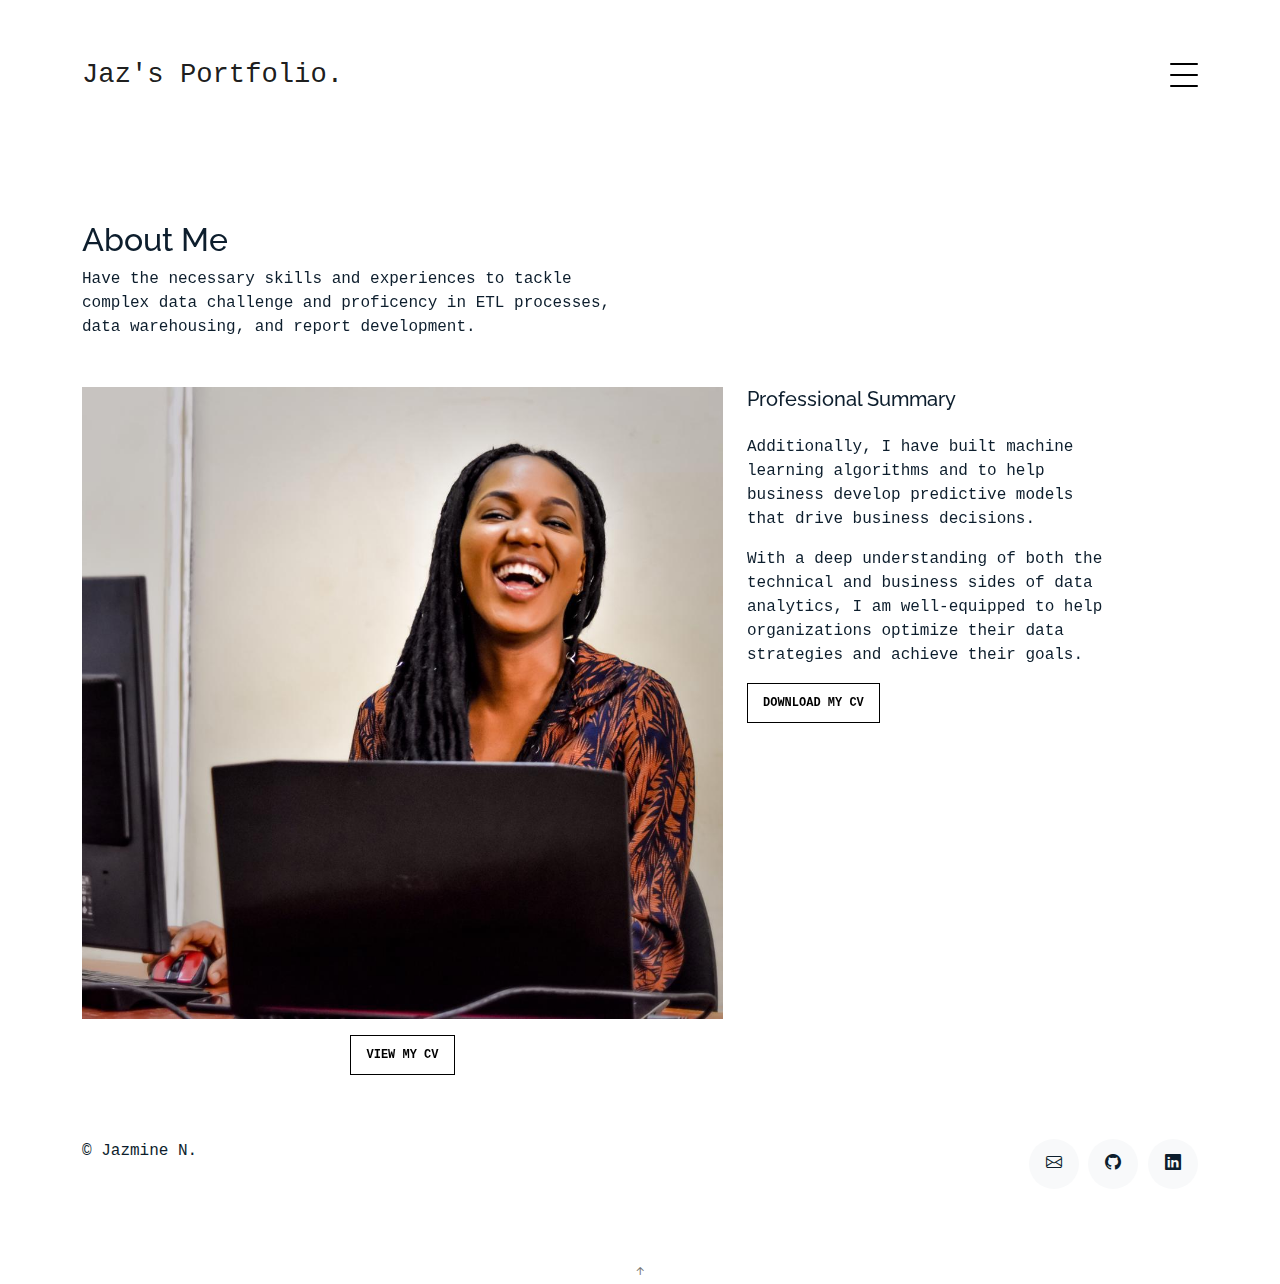
==== about.html @ a443e40b "New website" ====
<!DOCTYPE html>
<html lang="en">

<head>
  <meta charset="utf-8">
  <meta content="width=device-width, initial-scale=1.0" name="viewport">

  <title>Jaz's Portfolio - About</title>
  <meta content="" name="description">
  <meta content="" name="keywords">

  <!-- Favicons -->
  <link href="assets/img/favicon.png" rel="icon">
  <link href="assets/img/apple-touch-icon.png" rel="apple-touch-icon">

  <!-- Google Fonts -->
  <link href="https://fonts.googleapis.com/css?family=https://fonts.googleapis.com/css?family=Inconsolata:400,500,600,700|Raleway:400,400i,500,500i,600,600i,700,700i" rel="stylesheet">

  <!-- Vendor CSS Files -->
  <link href="assets/vendor/aos/aos.css" rel="stylesheet">
  <link href="assets/vendor/bootstrap/css/bootstrap.min.css" rel="stylesheet">
  <link href="assets/vendor/bootstrap-icons/bootstrap-icons.css" rel="stylesheet">
  <link href="assets/vendor/swiper/swiper-bundle.min.css" rel="stylesheet">

  <!-- Template Main CSS File -->
  <link href="assets/css/style.css" rel="stylesheet">
</head>

<body>

  <!-- ======= Navbar ======= -->
  <div class="collapse navbar-collapse custom-navmenu" id="main-navbar">
    <div class="container py-2 py-md-5">
      <div class="row align-items-start">
        <div class="col-md-2">
          <ul class="custom-menu">
            <li class="active"><a href="index.html">Home</a></li>
            <li><a href="about.html">About Me</a></li>
            <li><a href="works.html">Works</a></li>
            <li><a href="contact.html">Contact</a></li>
          </ul>
        </div>
        <div class="col-md-6 d-none d-md-block  mr-auto">
          <div class="tweet d-flex">
            <div>
              
            </div>
          </div>
        </div>
        <div class="col-md-4 d-none d-md-block">
          <h3>Contact</h3>
          <p>I'm excited to hear from you! Let's chat about your ideas and how I can bring them to life.<br> <a href="#"><b>jazminengaji@gmail.com</b></a></p>
        </div>
      </div>

    </div>
  </div>

  <nav class="navbar navbar-light custom-navbar">
    <div class="container">
      <a class="navbar-brand" href="index.html">Jaz's Portfolio.</a>
      <a href="#" class="burger" data-bs-toggle="collapse" data-bs-target="#main-navbar">
        <span></span>
      </a>
    </div>
  </nav>

  <main id="main">

    <section class="section pb-5">
      <div class="container">
        <div class="row mb-5 align-items-end">
          <div class="col-md-6" data-aos="fade-up">

            <h2>About Me</h2>
            <p class="mb-0"> Have the necessary skills and experiences to tackle complex 
              data challenge and proficency in ETL processes, data warehousing, and report development.</p>
          </div>
        </div>

        <div class="row">
          <div class="col-md-4 ml-auto order-2" data-aos="fade-up">
            <h3 class="h3 mb-4">Professional Summary</h3>
            <ul class="list-unstyled">
              <p> Additionally, I have built machine learning algorithms and to help business develop predictive 
                models that drive business decisions.
              </p>

              <p> With a deep understanding of both the technical and business sides of data analytics, 
                I am well-equipped to help organizations optimize their data strategies and achieve their goals.
              </p>

              <p><a href="./assets/file/Resume.pdf" class="readmore" download>Download my CV</a></p>
            </ul>
          </div>

         <div class="col-md-7 mb-5 mb-md-0" data-aos="fade-up">
            <p><img src="./assets/img/me.jpg" alt="Image" class="img-fluid"></p>
            <div style="text-align: center;"> <p><a href="./assets/file/Resume.pdf" class="readmore" >View my CV</a></p> </div>
            
          </div>

        </div>

      </div>

    </section>

  </main><!-- End #main -->

  <!-- ======= Footer ======= -->
  <footer class="footer" role="contentinfo">
    <div class="container">
      <div class="row">
        <div class="col-sm-6">
          <p class="mb-1">&copy; Jazmine N.</p>
          <div class="credits">
            <!--
            All the links in the footer should remain intact.
            You can delete the links only if you purchased the pro version.
            Licensing information: https://bootstrapmade.com/license/
            Purchase the pro version with working PHP/AJAX contact form: https://bootstrapmade.com/buy/?theme=MyPortfolio
          -->
          </div>
        </div>
        <div class="col-sm-6 social text-md-end">
          <a href="mailto:jazminengaji@gmail.com"><span class="bi bi-envelope"></span></a>
          <a href="https://github.com/JZMNE"><span class="bi bi-github"></span></a>
          <a href="https://www.linkedin.com/in/jazminengaji/"><span class="bi bi-linkedin"></span></a>
        </div>
      </div>
    </div>
  </footer>

  <a href="#" class="back-to-top d-flex align-items-center justify-content-center"><i class="bi bi-arrow-up-short"></i></a>

  <!-- Vendor JS Files -->
  <script src="assets/vendor/aos/aos.js"></script>
  <script src="assets/vendor/bootstrap/js/bootstrap.bundle.min.js"></script>
  <script src="assets/vendor/isotope-layout/isotope.pkgd.min.js"></script>
  <script src="assets/vendor/swiper/swiper-bundle.min.js"></script>
  <script src="assets/vendor/php-email-form/validate.js"></script>

  <!-- Template Main JS File -->
  <script src="assets/js/main.js"></script>

</body>

</html>
---- assets/css/style.css ----
/*--------------------------------------------------------------
# General
--------------------------------------------------------------*/
body {
  font-family: "Inconsolata", monospace;
  color: #0d1e2d;
}

a {
  color: #777;
  text-decoration: none;
}

a:hover {
  color: #000;
}

h1,
h2,
h3,
h4,
h5,
h6,
.font-heading {
  font-family: "Raleway", sans-serif;
}

.section {
  padding: 7rem 0;
}

.filters a {
  text-decoration: none;
  color: #000;
  display: inline-block;
  padding-left: 10px;
  padding-right: 10px;
  position: relative;
}

.filters a:hover,
.filters a:focus,
.filters a:active {
  text-decoration: none;
}

.filters a:hover:before {
  content: "";
  position: absolute;
  left: 10px;
  right: 10px;
  bottom: 0;
  height: 1px;
  background-color: #000;
}

.filters a.active {
  color: #000;
}

.filters a.active:before {
  content: "";
  position: absolute;
  left: 10px;
  right: 10px;
  bottom: 0;
  height: 1px;
  background-color: #000;
}

.item {
  border: none;
  margin-bottom: 30px;
}

.item .item-wrap {
  display: block;
  position: relative;
  overflow: hidden;
}

.item .item-wrap:after {
  z-index: 2;
  position: absolute;
  content: "";
  top: 0;
  left: 0;
  right: 0;
  bottom: 0;
  background: rgba(0, 0, 0, 0.4);
  visibility: hidden;
  opacity: 0;
  transition: 0.3s all ease-in-out;
}

.item .item-wrap img {
  transition: 0.3s transform ease;
  transform: scale(1);
}

.item .item-wrap>.work-info {
  position: absolute;
  top: 50%;
  width: 100%;
  text-align: center;
  z-index: 3;
  transform: translateY(-50%);
  color: #fff;
  opacity: 0;
  visibility: hidden;
  margin-top: 20px;
  transition: 0.3s all ease;
}

.item .item-wrap>.work-info h3 {
  font-size: 20px;
  margin-bottom: 0;
}

.item .item-wrap>.work-info span {
  font-size: 14px;
  text-transform: uppercase;
  letter-spacing: 0.2rem;
}

.item .item-wrap:hover {
  text-decoration: none;
}

.item .item-wrap:hover img {
  transform: scale(1.05);
}

.item .item-wrap:hover:after {
  opacity: 1;
  visibility: visible;
}

.item .item-wrap:hover .work-info {
  margin-top: 0px;
  opacity: 1;
  visibility: visible;
}

.testimonial-wrap {
  padding: 50px 50px 80px 50px;
  background: #eceff2;
}

.testimonial-wrap .testimonial {
  text-align: center;
  max-width: 500px;
  margin: 0 auto;
}

.testimonial-wrap .testimonial img {
  border-radius: 50%;
  width: 120px;
  margin: 0 auto 30px auto;
}

.testimonial-wrap .testimonial blockquote p {
  font-size: 20px;
}

.h3 {
  font-size: 20px;
}

.h4 {
  font-size: 16px;
}

.heading {
  font-size: 28px;
}

.readmore {
  display: inline-block;
  border: 1px solid #000;
  padding: 10px 15px;
  font-size: 12px;
  text-transform: uppercase;
  color: #000;
  transition: 0.2s all ease;
  font-weight: 700;
}

.readmore:active,
.readmore:focus,
.readmore:hover {
  outline: none;
}

.readmore:hover {
  color: #fff;
  text-decoration: none;
  background: #000;
}

.testimonials-slider .swiper-pagination {
  margin-top: -60px;
  position: relative;
}

.testimonials-slider .swiper-pagination .swiper-pagination-bullet {
  width: 12px;
  height: 12px;
  background-color: rgba(13, 30, 45, 0.3);
  opacity: 1;
}

.testimonials-slider .swiper-pagination .swiper-pagination-bullet-active {
  background-color: rgba(13, 30, 45, 0.6);
}

.sticky-content {
  position: sticky;
  position: -webkit-sticky;
  top: 0;
  /* required */
}

.list-line li {
  margin-bottom: 10px;
  position: relative;
  padding-left: 30px;
}

.list-line li:before {
  content: "";
  position: absolute;
  left: 0;
  top: 0.7rem;
  width: 10px;
  height: 2px;
  background: #000;
}

.form-control {
  border-radius: 0;
  background: #f8f9fa;
  border: 1px solid transparent;
  padding-top: 10px !important;
  padding-bottom: 10px !important;
}

.form-control:active,
.form-control:focus {
  background: #eff1f4;
  outline: none;
  box-shadow: none;
  border: 1px solid transparent;
}

.custom-progress {
  height: 7px;
  border-radius: 0;
}

.custom-progress .progress-bar {
  background: #000;
}

/* Services */
.services i {
  font-size: 40px;
}

.services h4 {
  padding-top: 10px;
}

/* Contact Form */
.php-email-form .error-message {
  display: none;
  color: #fff;
  background: #ed3c0d;
  text-align: left;
  padding: 15px;
  font-weight: 600;
}

.php-email-form .error-message br+br {
  margin-top: 25px;
}

.php-email-form .sent-message {
  display: none;
  color: #fff;
  background: #18d26e;
  text-align: center;
  padding: 15px;
  font-weight: 600;
}

.php-email-form .loading {
  display: none;
  background: #fff;
  text-align: center;
  padding: 15px;
}

.php-email-form .loading:before {
  content: "";
  display: inline-block;
  border-radius: 50%;
  width: 24px;
  height: 24px;
  margin: 0 10px -6px 0;
  border: 3px solid #18d26e;
  border-top-color: #eee;
  animation: animate-loading 1s linear infinite;
}

@keyframes animate-loading {
  0% {
    transform: rotate(0deg);
  }

  100% {
    transform: rotate(360deg);
  }
}

/*--------------------------------------------------------------
# Header
--------------------------------------------------------------*/
/* Custom Navmenu */
.custom-navmenu {
  background: #0d1e2d;
}

.custom-navmenu .custom-menu,
.custom-navmenu .custom-menu li {
  padding: 0;
  margin: 0;
  list-style: none;
}

.custom-navmenu .custom-menu li {
  margin-bottom: 0;
  font-size: 20px;
}

.custom-navmenu .custom-menu li a {
  color: #fff;
  padding: 10px 0 !important;
}

.custom-navmenu .custom-menu li a:hover {
  text-decoration: none;
}

.custom-navmenu .custom-menu li.active a {
  text-decoration: underline;
}

.custom-navmenu h3 {
  font-size: 20px;
  color: #fff;
}

.custom-navmenu p {
  color: rgba(255, 255, 255, 0.6);
}

.custom-navmenu a {
  color: rgba(255, 255, 255, 0.7);
}

.custom-navmenu a:hover {
  color: #fff;
}

/* Custom Navbar */
.custom-navbar {
  padding-top: 50px;
  width: 100%;
}

@media (max-width: 780px) {
  .custom-navbar>.container {
    padding-right: 0;
    padding-left: 0;
  }
}

.custom-navbar .navbar-brand {
  font-size: 1.7rem;
}

/* Burger */
.burger {
  width: 28px;
  height: 32px;
  cursor: pointer;
  position: relative;
}

.burger:before,
.burger span,
.burger:after {
  width: 100%;
  height: 2px;
  display: block;
  background: #000;
  border-radius: 2px;
  position: absolute;
  opacity: 1;
}

.burger:before,
.burger:after {
  transition: top 0.35s cubic-bezier(0.23, 1, 0.32, 1), transform 0.35s cubic-bezier(0.23, 1, 0.32, 1), opacity 0.35s cubic-bezier(0.23, 1, 0.32, 1), background-color 1.15s cubic-bezier(0.86, 0, 0.07, 1);
  -webkit-transition: top 0.35s cubic-bezier(0.23, 1, 0.32, 1), -webkit-transform 0.35s cubic-bezier(0.23, 1, 0.32, 1), opacity 0.35s cubic-bezier(0.23, 1, 0.32, 1), background-color 1.15s cubic-bezier(0.86, 0, 0.07, 1);
  content: "";
}

.burger:before {
  top: 4px;
}

.burger span {
  top: 15px;
}

.burger:after {
  top: 26px;
}

/* Hover */
.burger:hover:before {
  top: 7px;
}

.burger:hover:after {
  top: 23px;
}

/* Click */
.burger.active span {
  opacity: 0;
}

.burger.active:before,
.burger.active:after {
  top: 40%;
}

.burger.active:before {
  transform: rotate(45deg);
}

.burger.active:after {
  transform: rotate(-45deg);
}

.burger:focus {
  outline: none;
}

/*--------------------------------------------------------------
# Footer
--------------------------------------------------------------*/
.footer {
  padding: 0 0 4rem 0;
}

.footer a {
  color: #000;
}

.social a {
  display: inline-block;
  width: 50px;
  height: 50px;
  border-radius: 50%;
  background: #f8f9fa;
  position: relative;
  text-align: center;
  color: #0d1e2d;
}

.social a span {
  display: inline-block;
  left: 50%;
  position: absolute;
  top: 50%;
  transform: translate(-50%, -50%);
}

.social a:hover {
  color: #000;
}
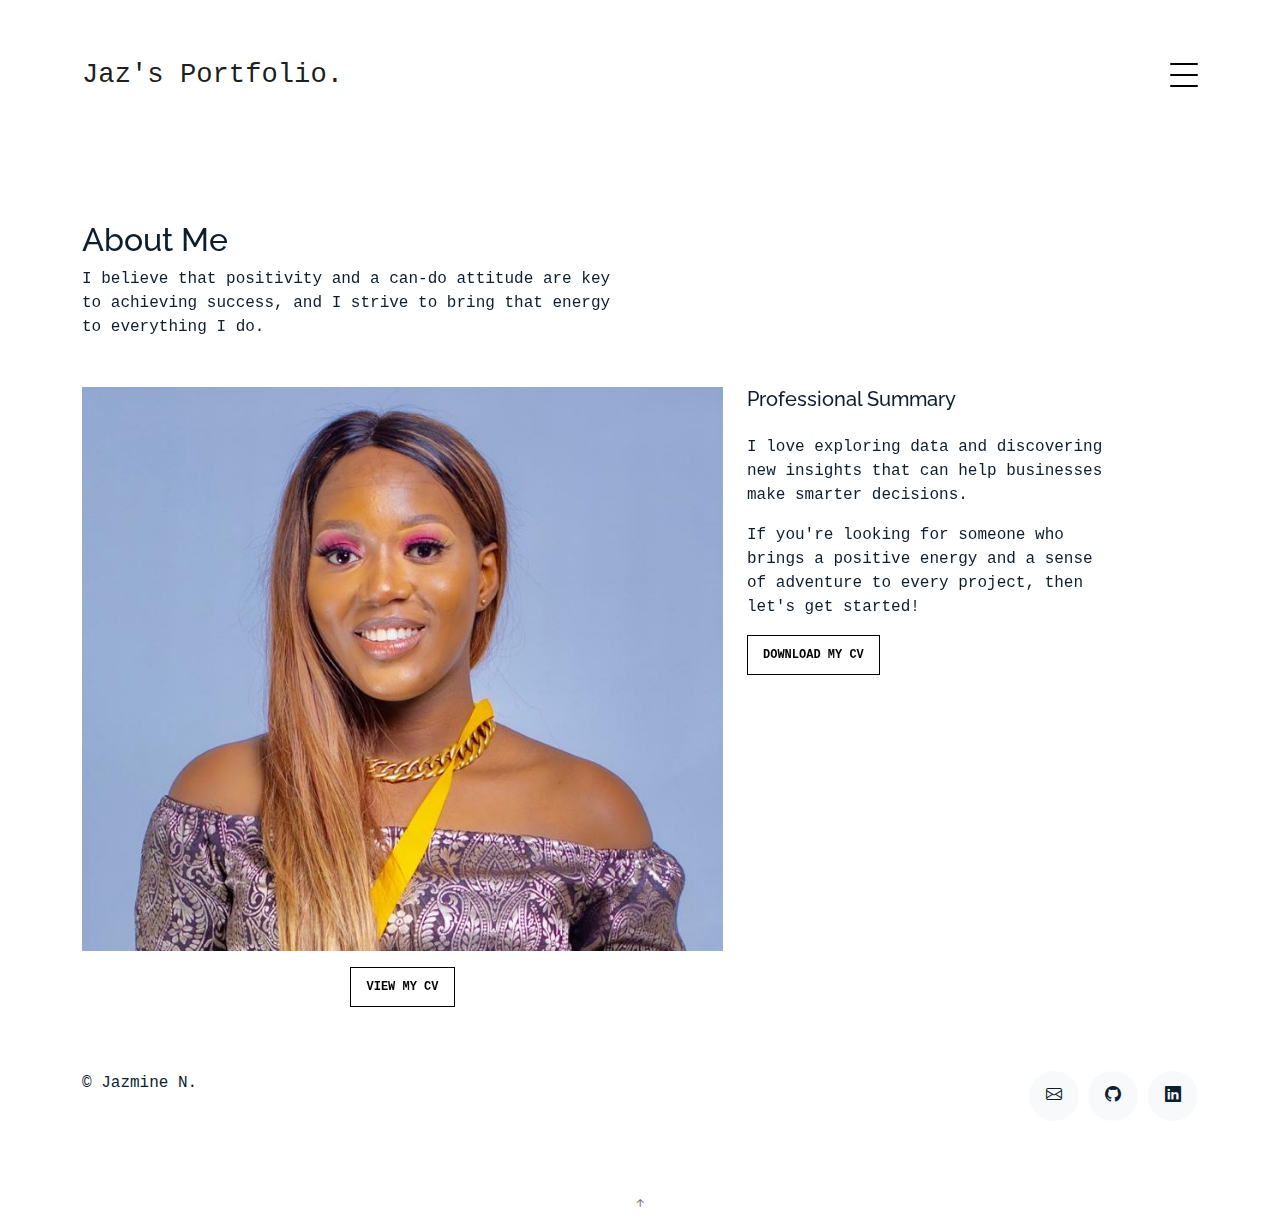
==== commit 6078b4b8: "changes" ====
--- a/about.html
+++ b/about.html
@@ -73,8 +73,7 @@
           <div class="col-md-6" data-aos="fade-up">
 
             <h2>About Me</h2>
-            <p class="mb-0"> Have the necessary skills and experiences to tackle complex 
-              data challenge and proficency in ETL processes, data warehousing, and report development.</p>
+            <p class="mb-0"> I believe that positivity and a can-do attitude are key to achieving success, and I strive to bring that energy to everything I do.</p>
           </div>
         </div>
 
@@ -82,13 +81,9 @@
           <div class="col-md-4 ml-auto order-2" data-aos="fade-up">
             <h3 class="h3 mb-4">Professional Summary</h3>
             <ul class="list-unstyled">
-              <p> Additionally, I have built machine learning algorithms and to help business develop predictive 
-                models that drive business decisions.
-              </p>
+              <p>I love exploring data and discovering new insights that can help businesses make smarter decisions.</p>
 
-              <p> With a deep understanding of both the technical and business sides of data analytics, 
-                I am well-equipped to help organizations optimize their data strategies and achieve their goals.
-              </p>
+              <p> If you're looking for someone who brings a positive energy and a sense of adventure to every project, then let's get started!</p>
 
               <p><a href="./assets/file/Resume.pdf" class="readmore" download>Download my CV</a></p>
             </ul>
